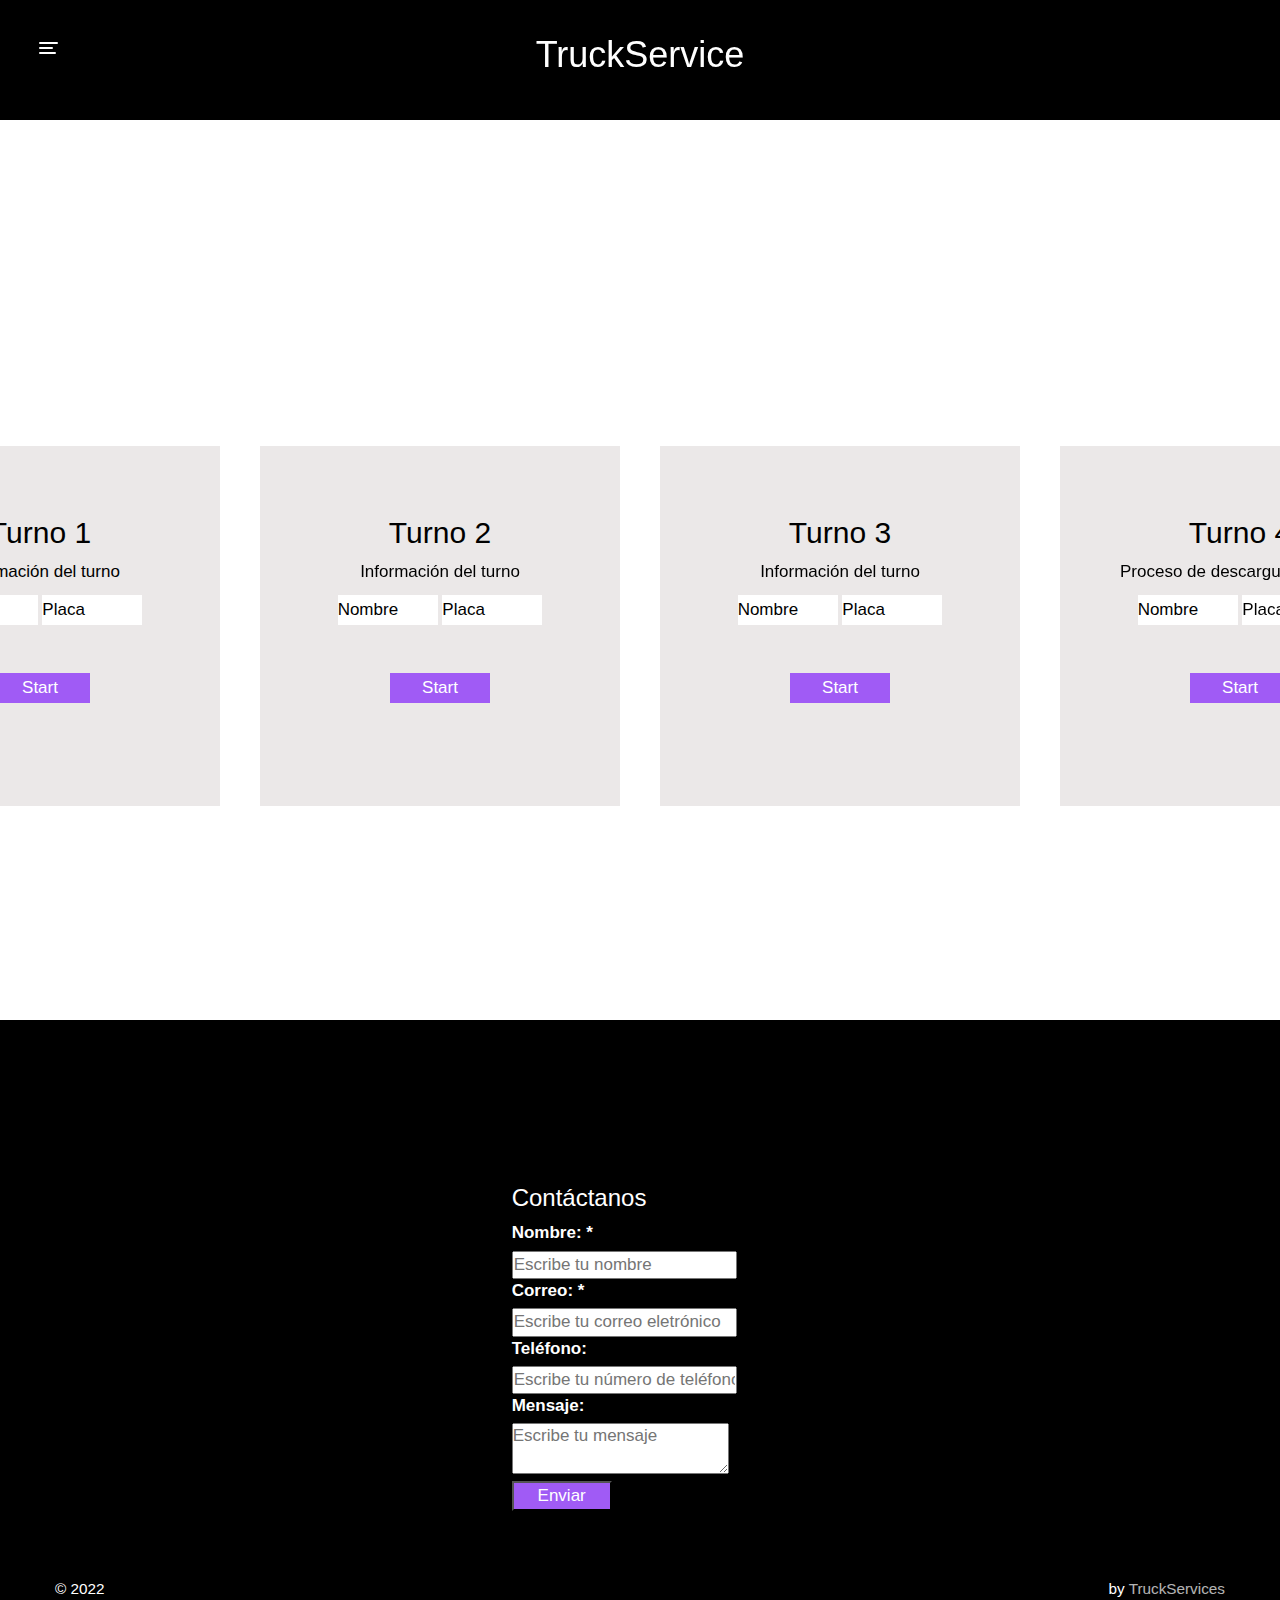
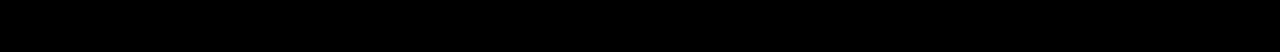
==== admin.htm @ cbd392b3 "Finalización del proyecto" ====
<!DOCTYPE html>
<html class="no-js" lang="en">
<head>
<meta charset="utf-8">
<title>TruckService</title>
<meta name="viewport" content="width=device-width, initial-scale=1, maximum-scale=1">
<meta name="author" content="weibergmedia">
<meta name="Description" content="Belton – Sophisticated Responsive HTML5 Photography Portfolio">
<link href="css/reset.css" rel="stylesheet" type="text/css" media="screen" />
<link href="css/bootstrap.min.css" rel="stylesheet" />
<link href="css/font-awesome.min.css" rel="stylesheet" type="text/css" />
<link href="css/contact.css" rel="stylesheet" type="text/css" media="screen" />
<link href="css/admin.css" rel="stylesheet" type="text/css" media="screen" />
<link href="css/jquery.fancybox.css" rel="stylesheet" type="text/css" media="screen" />
<link href="css/responsive.css" rel="stylesheet" type="text/css" media="screen" />
<link href="css/flexslider.css" rel="stylesheet" type="text/css" media="screen">
<link href="https://fonts.googleapis.com/css?family=Oswald:400,600,700" rel="stylesheet" />




<script src="js/modernizr.js" type="text/javascript"></script>
</head>
<body class="amiri">
<div id="nav-wrapper"> 
  <!-- start main nav -->
  <nav id="main-nav">
    <ul class="clearfix">
      <li> <a href="index.htm">Inicio</a>
      <li> <a href="empresas.htm">Empresas</a>
        <li> <a href="admin.htm"  class="sub-nav-toggle selected">Configuración de turnos</a>
      </li>
    </ul>
  </nav>
  <!-- end main nav --> 
</div>
<div id="content-overlay"></div>
<div id="wrap">
  <div id="menu-button">
    <div class="centralizer">
      <div class="cursor">
        <div id="nav-button"> <span class="nav-bar"></span> <span class="nav-bar"></span> <span class="nav-bar"></span> </div>
      </div>
    </div>
  </div>
  
  <!-- start header -->
  <header id="header" class="clearfix">
    <h1 id="titulo">TruckService</h1>
  </header>
  <!-- end header --> 
  
  <!-- start content -->
  <div id="content">
    <div class="full-width intro">
      <div class="full-height not-completely-full">
        <div class="fixed">
          <figure class="background-image3 parallax parallax-banner"></figure>
        </div>
        <div class="full-height-wrapper white-text">
          <div class=" ">
            <div class="bottom">
              <div class="container">
                <div class="animatedblock delay2 animatedUp">
                  <div class="col-lg-6 col-md-offset-1 col-md-7">
                  </div>
                </div>
              </div>
            </div>
          </div>
        </div>
      </div>
    </div>
    <section class="white">
      <div class="parent">
        <div class="div1">  <div class="cuadricula">
          <h2>Turno 1</h2>
          <style>

            #Progress_Status {
            /* width: 90%; */
            background-color: #ddd;
            /* border-radius: 40px; */
           display: flex;
           text-align: center;
           }
            
            #myprogressBar {
              display: flex;
            width: 0%;
            height: 35px;
            background-color: #a05bf5;
            text-align: center;
            line-height: 50px;
            color: #fff;
            /* border-radius: 30px; */
            justify-content: center;
            align-content: center;
            }
            
            
            </style>
            
            <p>Información del turno</p>
           
            <div class="block">
              <input type="text" name="" id="" value="Nombre">
              <input type="text" name="" id="" value="Placa">
            </div>
            <br>
            <br>


            <button onclick="update()" class="start">Start </button>
            
            

  </div> </div>
        <div class="div2">   <div class="cuadricula">
          <h2>Turno 2</h2>
          <style>

            #Progress_Status {
            /* width: 90%; */
            background-color: #ddd;
            border-radius: 40px;
           display: flex;
           text-align: center;
           }
            
            #myprogressBar {
              display: flex;
            width: 1%;
            height: 35px;
            background-color: #a05bf5;
            text-align: center;
            line-height: 50px;
            color: #fff;
            border-radius: 30px;
            justify-content: center;
            align-content: center;
            }
            
            
            </style>
            
            <p>Información del turno</p>
            <div class="block">
              <input type="text" name="" id="" value="Nombre">
              <input type="text" name="" id="" value="Placa">
            </div>
         <br>
            <br>
            <button onclick="update()" class="start">Start </button>
            
            

  </div></div>
        <div class="div3">   <div class="cuadricula">
          <h2>Turno 3</h2>
          <style>

            #Progress_Status {
            /* width: 90%; */
            background-color: #ddd;
            border-radius: 40px;
           display: flex;
           text-align: center;
           }
            
            #myprogressBar {
              display: flex;
            width: 1%;
            height: 35px;
            background-color: #a05bf5;
            text-align: center;
            line-height: 50px;
            color: #fff;
            border-radius: 30px;
            justify-content: center;
            align-content: center;
            }
            
            
            </style>
            
            <p>Información del turno</p>
            <div class="block">
              <input type="text" name="" id="" value="Nombre">
              <input type="text" name="" id="" value="Placa">
            </div>
         <br>

            <br>
            <button onclick="update()" class="start">Start </button>
            
            

  </div></div>
        <div class="div4">  <div class="cuadricula">
          <h2>Turno 4</h2>
          <style>

            #Progress_Status {
            /* width: 90%; */
            background-color: #ddd;
            border-radius: 40px;
           display: flex;
           text-align: center;
           }
            
            #myprogressBar {
              display: flex;
            width: 1%;
            height: 35px;
            background-color: #a05bf5;
            text-align: center;
            line-height: 50px;
            color: #fff;
            border-radius: 30px;
            justify-content: center;
            align-content: center;
            }
            
            
            </style>
            
            <p>Proceso de descargue y cargue</p>
           
            <div class="block">
              <input type="text" name="" id="" value="Nombre">
              <input type="text" name="" id="" value="Placa">
            </div>
         <br>
            <br>
            <button onclick="update()" class="start">Start </button>
            
            

  </div> </div>
      </div> 
    </section>
  <!-- end content -->
  
  <footer id="footer">
    <div class="container clearfix">
      <div class="contac">
        <div class="divuno">
          <p class="alignleft"> &copy; 2022</p>
        </div>
        <div class="divdos">
          <div class="sections">
            <section class="contact-info">
                <h3>Cont&aacute;ctanos</h3>
                <form
                    action=""
                  method="POST" id="mG61Hd">
                    <div class="form-field">
                        <label for="name">Nombre: <span class="required-field-label">*</span></label>
                        <input type="text" class="form-text" placeholder="Escribe tu nombre" autocomplete="off"
                            id="name" name="entry.1221196738" value="" required>
                    </div>
                    <div class="form-field">
                        <label for="email">Correo: <span class="required-field-label">*</span></label>
                        <input type="email" class="form-text" placeholder="Escribe tu correo eletr&oacute;nico"
                            autocomplete="off" id="email" name="entry.809673193" value="" required>
                    </div>
                    <div class="form-field">
                        <label for="phone">Tel&eacute;fono:</label>
                        <input type="text" class="form-text" placeholder="Escribe tu n&uacute;mero de tel&eacute;fono"
                            autocomplete="off" id="phone" name="entry.1635170270" value="">
                    </div>
                    <div class="form-field">
                        <label for="message">Mensaje:</label>
                        <textarea data-rows="1" id="message" name="entry.196369173"
                            placeholder="Escribe tu mensaje"></textarea>
                    </div>
                    <button type="submit">Enviar</button>
                </form>
            </section>
            
        </div>
        </div>
        <div class="divtres"> <p class="alignright"> by <a href="index.htm">TruckServices</a></p> 
        </div>

    </div>
    </div>
  </footer>

<!-- end wrap --> 

<script src="js/jquery-1.12.4.min.js" type="text/javascript"></script> 
<script src="js/jquery-easing-1.3.js" type="text/javascript"></script> 
<script src="js/jquery.touchSwipe.min.js" type="text/javascript"></script> 
<script src="js/jquery.isotope2.min.js" type="text/javascript"></script> 
<script src="js/jquery.ba-bbq.min.js" type="text/javascript"></script> 
<script src="js/packery-mode.pkgd.min.js" type="text/javascript"></script> 
<script src="js/jquery.isotope.load.js" type="text/javascript"></script> 
<script src="js/main.js" type="text/javascript"></script> 
<script src="js/jquery.form.js" type="text/javascript"></script> 
<script src="js/input.fields.js" type="text/javascript"></script> 
<script src="js/preloader.js" type="text/javascript"></script> 
<script src="js/bootstrap.min.js" type="text/javascript"></script> 
<script src="js/jquery.fancybox.pack.js" type="text/javascript"></script> 
<script src="js/jquery.flexslider-min.js" type="text/javascript"></script>
<script src="js/progressbar.js" type="text/javascript"></script>
<script>
                
  function update() {
  var element = document.getElementById("myprogressBar");
  var width = 1;
  var identity = setInterval(scene, 600);
  function scene() {
    if (width >= 100) {
    clearInterval(identity);
    } else {
    width++;
    element.style.width = width + '%';
    element.innerHTML = width * 1 + '%';
    }
  }
  }
  
  </script>
</body>
</html>
---- css/admin.css ----
@charset "utf-8";
/* CSS Document */

/*------------------------------------------------------------------
[Table of contents]
0. Fonts
1. Clearfix
2. Preloader
3. Typography
4. Headings
5. Navigation
6. Main Content
7. Content Elements
8. Intro Backgrounds
9. Icons
10. Images & Hover Animation
11. Footer
12. Lists
13. Blog
14. Googlemaps
15. Banner Text and Block Fadein
-------------------------------------------------------------------*/



/* =1. Clearfix
--------------------------------------------------------------------------------------------------------*/
.clear {
	clear: both;
}
.clearfix:after {
	content: ".";
	display: block;
	height: 0;
	clear: both;
	visibility: hidden;
}/* ----- clear fix for floats ----- */
.clearfix {
	display: inline-block;
}
* html .clearfix {
	height: 1%;
}/* hides clearfix from IE-mac */
.clearfix {
	display: block;
}/* end hide from IE-mac */
.alignleft {
	float: left;
}
.alignright {
	float: right;
}
.aligncenter {
	display: inline-block;
}
.aligncenter .padding {
	display: block;
	padding: 0 12px;
}
.alignnone {
	clear: both;
	font-size: 0;
	line-height: 0;
	margin: 0;
	padding: 0;
	border: 0;
	height: 0;
	width: 0;
}
.centered {
	text-align: center;
}
.hidden {
	display: none;
	visibility: hidden;
}
/* Preventing font-rendering switches during CSS transitions inside Flexslider for Safari and Chrome under MacOSX */
*, *:before, *:after {
	-webkit-font-smoothing: antialiased;
}
.flexslider {
	-webkit-transform: translateZ(0px);
}
/* End Clearfix
--------------------------------------------------------------------------------------------------------*/



/* =2. Preloader
--------------------------------------------------------------------------------------------------------*/
#preloader {
	position: fixed;
	top: 0;
	left: 0;
	right: 0;
	bottom: 0;
	background: #fff;
	z-index: 9999999;
}
#status {
	z-index: 28;
	position: absolute;
	color: #555 !important;
	top: 50%;
	height: 220px;
	width: 100%;
	margin-top: -115px;
}
/* horizontal centering */
.parent {
	width: 100%;
	margin: 0px auto;
	position: absolute;
	top: 0;
	left: 0;
	height: 100%;
	padding: 30px 0px;
	z-index: 11
}
#preloader .child {
	text-align: center;
}
/* vertical centering */
.parent {
	display: table
}
.child {
	display: table-cell;
	vertical-align: middle;
	padding: 0;	
}
.parent .bottom {
	display: table-cell;
	vertical-align: bottom;
	padding: 0;
	padding-bottom: 80px;
}
.image-with-overlay .parent .bottom {
	padding-bottom: 0px;
}
.parent .top {
	display: table-cell;
	vertical-align: top;
	padding: 0;
}
.box-parent .child {
	padding-top: 10px;
}
/* End Preloader
--------------------------------------------------------------------------------------------------------*/


/* =3. Typography
--------------------------------------------------------------------------------------------------------*/
html {
	overflow: -moz-scrollbars-vertical;
	overflow-y: scroll;
	overflow-x: hidden;
}
body {
	font-size: 17px;
	font-family: "Amiri", "Gill Sans", "Gill Sans MT", "Myriad Pro", "DejaVu Sans Condensed", Helvetica, Arial, sans-serif;
	background: #000;
	-moz-osx-font-smoothing: grayscale;
	-webkit-font-smoothing: antialiased;

}
body.lato {
	font-size: 16px;
	font-family: "Lato", "Gill Sans", "Gill Sans MT", "Myriad Pro", "DejaVu Sans Condensed", Helvetica, Arial, sans-serif;
}
body.frank-ruhl-libre {
	font-size: 16px;
	font-family: "Frank Ruhl Libre", Cambria, "Hoefler Text", "Liberation Serif", Times, "Times New Roman", serif;
}
strong {
	font-weight: 600;
}
p strong {
	color: #555;
}
a, a * {
	-webkit-transition: all 0.2s ease 0s;
	transition: all 0.2s ease 0s;
}
a, a:hover, a:focus {
	color: #2b2b2b;
	text-decoration: none;
	outline: 0;
}
*, *:after, *:before {
	-webkit-box-sizing: border-box;
	-moz-box-sizing: border-box;
	box-sizing: border-box;
	padding: 0;
	margin: 0;
	text-rendering: optimizeLegibility;
	outline: 0;
}
*:focus, *:after:focus, *:before:focus {
outline: 0;
}
p {
	padding: 0;
	margin: 0 0 10px;
	-webkit-transition: all 0.2s ease 0s;
	transition: all 0.2s ease 0s;
	position: relative;
	line-height: 1.6;
}
.amiri p {
	line-height: 1.5;
}
a {
	text-decoration: none;
}
p a {
	color: #2b2b2b;
	text-decoration: none;
	position: relative;
	opacity: 0.7;
}
.white-text p a, .intro p a {
	color: #fff;
	opacity: 0.7;
}
p a:hover {
	color: #2b2b2b;
	text-decoration: none;
	opacity: 1;
}
.white-text p a:hover, .intro p a:hover {
	color: #fff;
	opacity: 1;
}
a p {
	color: #555;
}
p.small {
	font-size: 14px !important;
	font-weight: 400;
	font-family: Oswald, Gotham, "Helvetica Neue", Helvetica, Arial, sans-serif;
	text-transform: uppercase;
	padding-bottom: 5px;
	opacity: 0.5;
}
p.small.with-borderline {
	background: #e9e9e9;
	z-index: 2;
	position: relative;
	padding-right: 10px;
	display: inline-block;
}
p.small.below-text {
	top: -7px;
}
#preloader p.small {
	color: #555 !important;
	padding: 0 !important
}
.child p.small {
	padding-top: 10px;
}
p.small.below-header {
	padding-top: 4px;
	margin-bottom: 12px;
}
p.large, article p {
	font-size: 120%;
	padding: 0px 0 5px;
}
p.details {
	opacity: 0.7;
	font-size: 85%;
	margin-bottom: 10px;
}
.intro p {
	padding-top: 20px;
}
.white-text p {
	color: #fff;
}
.white-text p.small {
	opacity: 0.8;
}
.info-box-content p.large, .header-wrapper p.large {
	max-width: 474px;
	margin-left: auto;
	margin-right: auto;
}
.white-text p.below-button {
	color: #fff;
	opacity: 0.7;
}
.white-text a:hover p.below-button {
	color: #fff;
	opacity: 1;
}
blockquote {
	border: 0;
	position: relative;
	margin: 50px 0px 0px;
	font-size: 140%;
	color: #555;
	padding: 0;
	line-height:1.6;
}
article blockquote {
	margin: 80px 30px 40px;
}
blockquote::before {
	content: "â€œ" !important;
	position: absolute;
	display: block;
	font-family: Georgia, "Times New Roman", Times, serif;
	font-size: 46px;
	left: 0;
	top: -55px;
	font-weight: 600;
	width: 50px;
	margin-left: -1px;
	color: #555;
	letter-spacing: 0.1em;
}
blockquote footer {
	font-style: normal;
	color: #888;
	letter-spacing: 0;
	font-weight: 400;
	font-size: 14px;
	position: absolute;
	left: 50px;
	top: -38px;
}
.lefted {
	text-align: left !important;
}
.button {
	border: 1px solid #d8d8d8;
	padding: 13px 25px 14px;
	line-height: 1;
	display: inline-block;
	margin-bottom: 10px;
	margin-top: 20px;
	font-size: 13px !important;
	margin-right: 10px;
	font-weight: 400;
	font-family: Oswald, Gotham, "Helvetica Neue", Helvetica, Arial, sans-serif;
	text-transform: uppercase;
}
.button:hover {
	border: 1px solid #555;
}

.client:hover, .client.no-link {
	opacity: 0.9;
	-webkit-transition: all 0.2s ease 0s;
	transition: all 0.2s ease 0s;
	cursor: default
}
/* End Typography
--------------------------------------------------------------------------------------------------------*/



/* =4. Headings
--------------------------------------------------------------------------------------------------------*/
#titulo{
	text-align: center;
	color: #fff;
	margin: 0;
}
.below-icon {
	margin-top: 0px;
	margin-bottom: 0px;
}
.header {
	margin-top: 0px;
	padding-bottom: 5px;
}
.header.with-details-above {
	margin-top: -3px;
}
.with-line {
	border-bottom: 1px solid #ececec;
	padding-bottom: 25px;
	margin-bottom: 20px;
}
.lone-header {
	padding-bottom: 15px;
}
.more-margin {
	margin-top: 30px;
}
.no-margin-nor-padding {
	padding: 0;
	margin: 0;
}
article .header {
	margin-bottom: 20px;
}
.social-header {
	position: absolute;
	bottom: 20px;
}
.social-header i.fa {
	opacity: 0.5;
}
header .phone-number {
	position: absolute;
	right: 35px;
	top: 28px;
	color: #fff;
}
header .phone-number i.fa {
	color: #fff !important;
}
/* End Headings
--------------------------------------------------------------------------------------------------------*/



/* =5. Navigation
--------------------------------------------------------------------------------------------------------*/
#menu-button {
	font-size: 14px;
	display: table;
	height: 100px;
	position: absolute;
	left: 20px;
	top: 0px;
	-webkit-tap-highlight-color: rgba(0, 0, 0, 0);
	z-index: 1111;
	opacity: 1 !important;
}
.pushed-left #menu-button {
	position: fixed;
}
#menu-button .centralizer {
	display: table-cell;
	vertical-align: middle;
}
#menu-button .centralizer .cursor {
	display: block;
	cursor: pointer;
	padding-top: 0;
	height: 58px;
	width: 58px;
	-webkit-transition: all 0.2s ease 0s;
	transition: all 0.2s ease 0s;
}
#nav-button {
	display: inline-block;
	width: 19px;
	padding-left: 19px;
	height: 56px;
	margin: 0;
	-webkit-tap-highlight-color: rgba(0, 0, 0, 0);
	padding-top: 21px;
	text-align: center;
}
.nav-bar {
	background-color: #fff;
	border-radius: 1px;
	display: block;
	width: 19px;
	height: 2px;
	margin: 0px auto 3px;
	position: relative;
	-webkit-transition: all 0.2s ease-in-out;
	-moz-transition: all 0.2s ease-in-out;
	-o-transition: all 0.2s ease-in-out;
	transition: all 0.2s ease-in-out;
}
.nav-bar:nth-child(2) {
	width: 14px;
	margin-right: 5px;
}
.nav-bar:nth-child(3) {
	width: 17px;
	margin-right: 2px;
}
.pushed-left #nav-button span {
	-webkit-transition: all 0.2s ease-in-out;
	-moz-transition: all 0.2s ease-in-out;
	-o-transition: all 0.2s ease-in-out;
	transition: all 0.2s ease-in-out;
	background-color: #2b2b2b;
}
.pushed-left #nav-button span:nth-child(1), .pushed-left-alt #nav-button span:nth-child(1) {
	-webkit-transform: rotate(45deg);
	-moz-transform: rotate(45deg);
	-o-transform: rotate(45deg);
	-ms-transform: rotate(45deg);
	transform: rotate(45deg);
	position: relative;
	top: 5px;
	-webkit-transition: all 0.2s ease-in-out;
	-moz-transition: all 0.2s ease-in-out;
	-o-transition: all 0.2s ease-in-out;
	transition: all 0.2s ease-in-out;
}
.pushed-left #nav-button span:nth-child(2), .pushed-left-alt #nav-button span:nth-child(2) {
	-webkit-transform: rotate(-45deg);
	-moz-transform: rotate(-45deg);
	-o-transform: rotate(-45deg);
	-ms-transform: rotate(-45deg);
	transform: rotate(-45deg);
	position: relative;
	top: 0px;
	-webkit-transition: all 0.3s ease-in-out;
	-moz-transition: all 0.3s ease-in-out;
	-o-transition: all 0.3s ease-in-out;
	transition: all 0.3s ease-in-out;
	width: 19px !important;
	margin: 0px auto 3px;
}
.pushed-left #nav-button span:nth-child(3), .pushed-left-alt #nav-button span:nth-child(3) {
	display: none;
}
.white-header #nav-button span {
	background: #2b2b2b;
}
#nav-wrapper {
	position: fixed;
	background: #fff;
	height: 100%;
	padding: 100px 75px;
	width: 300px;
	z-index: 100;
	top: 0;
	left: -300px;
	-webkit-transition: left 0.33s cubic-bezier(0.33, 0, 0.2, 1) 0s;
	transition: left 0.33s cubic-bezier(0.33, 0, 0.2, 1) 0s;
}
.pushed-left #nav-wrapper {
	left: 0;
}
#content-overlay {
	display: block;
	position: fixed;
	top: 0;
	background-color: rgba(0, 0, 0, 0.4);
	width: 100%;
	height: 100%;
	z-index: 99;
	-webkit-transition: all 0s 0.5s, opacity 0.5s 0s;
	transition: all 0s 0.5s, opacity 0.5s 0s;
	opacity: 0;
	left: -100%;
}
.pushed-left #content-overlay {
	left: 0;
	opacity: 1;
	-webkit-transition: all 0s 0s, opacity 0.5s 0s;
	transition: all 0s 0s, opacity 0.5s 0s;
}
#main-nav ul {
	position: relative;
	line-height: 1.4
}
#main-nav ul li {
	-webkit-transform: translateX(-20px);
	transform: translateX(-20px);
	opacity: 0;
	-webkit-transition: all 0.33s ease-in-out 0.2s;
	transition: all 0.33s ease-in-out 0.2s;
}
.pushed-left #main-nav ul li:nth-of-type(2) {
	-webkit-transition: all 0.33s ease-in-out 0.3s;
	transition: all 0.33s ease-in-out 0.3s;
}
.pushed-left #main-nav ul li:nth-of-type(3) {
	-webkit-transition: all 0.33s ease-in-out 0.4s;
	transition: all 0.33s ease-in-out 0.4s;
}
.pushed-left #main-nav ul li:nth-of-type(4) {
	-webkit-transition: all 0.33s ease-in-out 0.5s;
	transition: all 0.33s ease-in-out 0.5s;
}
.pushed-left #main-nav ul li:nth-of-type(5) {
	-webkit-transition: all 0.33s ease-in-out 0.6s;
	transition: all 0.33s ease-in-out 0.6s;
}
.pushed-left #main-nav ul li:nth-of-type(6) {
	-webkit-transition: all 0.33s ease-in-out 0.7s;
	transition: all 0.33s ease-in-out 0.7s;
}
.pushed-left #main-nav ul li:nth-of-type(7) {
	-webkit-transition: all 0.33s ease-in-out 0.8s;
	transition: all 0.33s ease-in-out 0.8s;
}
.pushed-left #main-nav ul li:nth-of-type(8) {
	-webkit-transition: all 0.33s ease-in-out 0.9s;
	transition: all 0.33s ease-in-out 0.9s;
}
.pushed-left #main-nav ul li:nth-of-type(9) {
	-webkit-transition: all 0.33s ease-in-out 1.0s;
	transition: all 0.33s ease-in-out 1.0s;
}
.pushed-left #main-nav ul li:nth-of-type(10) {
	-webkit-transition: all 0.33s ease-in-out 1.1s;
	transition: all 0.33s ease-in-out 1.1s;
}
.pushed-left #main-nav ul li:nth-of-type(11) {
	-webkit-transition: all 0.33s ease-in-out 1.2s;
	transition: all 0.33s ease-in-out 1.2s;
}
.pushed-left #main-nav ul li:nth-of-type(12) {
	-webkit-transition: all 0.33s ease-in-out 1.3s;
	transition: all 0.33s ease-in-out 1.3s;
}
.pushed-left #main-nav ul li:nth-of-type(13) {
	-webkit-transition: all 0.33s ease-in-out 1.4s;
	transition: all 0.33s ease-in-out 1.4s;
}
.pushed-left #main-nav ul li:nth-of-type(14) {
	-webkit-transition: all 0.33s ease-in-out 1.5s;
	transition: all 0.33s ease-in-out 1.5s;
}
.pushed-left #main-nav ul li {
	-webkit-transform: translateX(0px);
	transform: translateX(0px);
	opacity: 1;
}
#main-nav ul li a {
	position: relative;
	color: rgba(43,43,43,0.7);
	padding: 9px 0 10px;
	display: block;
	font-size: 24px !important;
	font-weight: 400;
	font-family: Oswald, Gotham, "Helvetica Neue", Helvetica, Arial, sans-serif;
	text-transform: uppercase;
}
#main-nav ul li a:hover, #main-nav ul li a.selected {
	color: rgba(43,43,43,1);
}
#main-nav ul li ul {
	padding-top: 6px;
}
#main-nav ul li ul li a {
	font-size: 13px !important;
	border: 0;
	padding: 3px 0;
	padding-left: 15px;
}
#main-nav ul li ul li:last-child a {
	padding-bottom: 8px
}
#options {
	text-align: center
}
#options li {
	display: inline-block;
	padding: 0 10px;
}
#options li a {
	color: #fff;
	opacity: 0.7;
}
#options li a:hover, #options li a.selected {
	opacity: 1;
}
/* End Navigation
--------------------------------------------------------------------------------------------------------*/



/* =6. Main Content
--------------------------------------------------------------------------------------------------------*/
#header {
	position: absolute;
	width: 100%;
	height: auto;
	z-index: 98;
	padding: 35px 0;
}
.no-intro #header {
	position: relative;
}
.white-header #header {
	background: #ffffff;
}
.white-header.header-no-bg #header {
	background: none !important
}
#header.same-color-as-first-section {
	padding-bottom: 0;
}
#content {
	width: 100%;
	position: relative;
	z-index: 55;
	height: auto;
}
section {
	padding: 100px 0;
	background: #000;
}
section.white {
	background: #fff;
	height: 100vh;
}
section.same-color-as-previous-section {
	padding-top: 0;
}
.container {
	position: relative;
	margin: 0 auto;
	padding: 0;
}
#container {
	position: relative;
	margin: 0 auto;
	padding-bottom: 20px;
}
.same-color-as-previous-section #container {
	margin-top: -15px;
}
.full-width {
	width: 100%;
}
.full-width .element {
	padding: 0;
}
.full-height-wrapper {
	height: 50px;
	width: 100%;
	overflow: hidden;
	position: relative;
}
.containing-image-wrapper {
	height: 50px;
	position: absolute;
	left: 0;
	top: 0;
}
/* =End Main Content
--------------------------------------------------------------------------------------------------------*/



/* =7. Content Elements
--------------------------------------------------------------------------------------------------------*/
.overflow, .element {
	overflow: hidden;
}
.element {
	margin-bottom: 30px; /*-webkit-backface-visibility: hidden;
-webkit-transform: translateZ(0);*/
}
.greyed {
	background: #fff;
	padding: 30px 35px 29px 35px;
	position: relative;
}
.no-isotope .greyed {
	margin-bottom: 30px;
}
.menu-item {
	position: relative;
}
.menu-item h5, .menu-item .menu-price {
	background: #fff;
	position: relative;
	display: inline-block;
	z-index: 1;
	padding-right: 10px;
}
.menu-item .menu-price {
	position: absolute;
	right: 0;
	top: 10px;
	padding-right: 0;
	padding-left: 10px;
}
.menu-line {
	border-top: 1px solid #ececec;
	position: relative;
	top: -16px;
	width: 100%;
	height: 1px;
}
body.centered-tiles .element {
	text-align: center;
}
.white-text {
	-webkit-text-shadow: 0px 0 30px rgba(0, 0, 0, 0.2);
	text-shadow: 0px 0 30px rgba(0, 0, 0, 0.2);
	position: relative;
}
.extra-padding-top {
	padding-top: 10px;
}
.extra-padding-right {
	padding-right: 45px;
}
.extra-padding-bottom {
	padding-bottom: 45px
}
.break {
	display: block;
	position: relative;
	height: 20px;
	width: 100%;
}
.borderline {
	border-bottom: 1px solid #ececec;
	height: 1px;
	position: relative;
	width: 100%;
	margin: 29px 0 23px;
	display: block;
	float: none;
}
.borderline.last-in-section {
	margin-bottom: 0;
}
.borderline.first-in-section {
	margin-top: 0;
}
.blog-line {
	position: relative;
	background: #ececec;
	height: 1px;
	width: 100%;
	margin: 20px 0;
}
.blog-line::after {
	content: "";
	background: #d8d8d8;
	top: 0px;
	display: block;
	left: 0%;
	height: 1px;
	position: absolute;
	-webkit-transition: all 0.3s cubic-bezier(0.25, 0.46, 0.45, 0.94) 0s;
	transition: all 0.3s cubic-bezier(0.25, 0.46, 0.45, 0.94) 0s;
	width: 0;
}
a:hover .blog-line::after {
	left: 0;
	width: 100%;
}
#project-pagination a {
	opacity: 0.65;
	display: inline-block;
}
#project-pagination a:hover {
	opacity: 1;
}
.prev-project {
	background: url(../images/arrow4.png) no-repeat left 2px;
	background-size: 30px 20px;
	padding-left: 35px;
}
.next-project {
	background: url(../images/arrow2.png) no-repeat right 2px;
	background-size: 30px 20px;
	padding-right: 35px;
	text-align: right;
}
.min-full-height {
	min-height: 90px;
}
div.full-height {
	height: 120px!important;
	margin: 0 !important;
	padding: 0 !important;
}

.custom-caption {
	color: #fff;
	position: absolute;
	bottom: 40px;
	left: 40px;
	z-index: 500;
	font-family: Oswald, Gotham, "Helvetica Neue", Helvetica, Arial, sans-serif;
	text-transform: uppercase;
	font-size: 14px;
}
.nav-tabs {
	margin-bottom: 45px;
	padding: 0px;
	text-align: center;
	border-bottom: 1px solid #ececec;
}
.nav-tabs > li {
	float: none;
}
.nav > li {
	display: inline-block;
}
.nav-tabs > li > a {
	border-radius: 0;
	font-size: 14px;
	color: #2b2b2b;
	background: #fff;
	border: 0;
	min-width: 36px;
	width: auto;
	height: 90px;
	padding: 52px 0 0 0;
	margin: 0 25px;
	opacity: 0.5;
	font-weight: 400;
	font-family: Oswald, Gotham, "Helvetica Neue", Helvetica, Arial, sans-serif;
	text-transform: uppercase;
}

.table {
	margin-bottom: 10px;
}
table h5 {
	margin: 0;
	display: block;
}
.table > tbody > tr > td, .table > tbody > tr > th, .table > tfoot > tr > td, .table > tfoot > tr > th, .table > thead > tr > td, .table > thead > tr > th {
	padding: 25px 0px 0;
	text-align: left;
	vertical-align: middle;
	border: 0 !important
}
.table th {
	width: 50%;
	padding-top: 10px !important;
}
.table td:nth-child(2n-1) {
	padding-right: 0;
}
.table td:nth-child(2n) {
	padding-left: 0;
	padding-right: 50px;
}
.table tr:nth-child(1) td {
	padding-top: 40px;
}
tr.bolder-border {
	border-bottom: 1px solid #ececec;
	margin-bottom: 10px;
}
.table tr i.fa-check-square-o {
	padding-left: 0px;
	padding-right: 8px;
	top: 1px;
	position: relative
}
.price {
	font-size: 500%;
	line-height: 1;
	float: left;
	padding: 20px 18px 20px 0;
	letter-spacing: -3px;
}
.table p.details {
	padding-top: 28px;
	padding-right: 25%;
}
h3.panel-title {
	font-size: 28px;
	line-height: 1.3;
	padding: 25px 35px !important;
}
.panel-group {
	border-bottom: 1px solid #ececec;
	border-radius: 0 !important;
	margin-bottom: 0;
}
.panel-group .panel {
	border: 0;
	background: none;
	-webkit-box-shadow: none;
	box-shadow: none;
	border-top: 1px solid #ececec;
	border-radius: 0 !important;
}
.panel-heading {
	color: #2b2b2b;
	background: none !important;
	padding: 0px !important;
	position: relative;
}
.panel-heading::after {
	position: absolute;
	top: 30px;
	right: 35px;
	content: "";
	background: url(../images/minus.png) no-repeat top center;
	background-size: 24px 24px;
	height: 24px;
	width: 24px;
	display: block;
	-webkit-transition: .5s opacity;
	-moz-transition: .5s opacity;
	-o-transition: .5s opacity;
	transition: .5s opacity;
	-moz-transition-timing-function: cubic-bezier(.19, 1, .22, 1);
	-webkit-transition-timing-function: cubic-bezier(.19, 1, .22, 1);
	-o-transition-timing-function: cubic-bezier(.19, 1, .22, 1);
	transition-timing-function: cubic-bezier(.19, 1, .22, 1);
}
.panel-heading::before {
	position: absolute;
	top: 30px;
	right: 35px;
	content: "";
	background: url(../images/plus.png) no-repeat top center;
	background-size: 24px 24px;
	height: 24px;
	width: 24px;
	display: block;
	-webkit-transition: .5s opacity;
	-moz-transition: .5s opacity;
	-o-transition: .5s opacity;
	transition: .5s opacity;
	-moz-transition-timing-function: cubic-bezier(.19, 1, .22, 1);
	-webkit-transition-timing-function: cubic-bezier(.19, 1, .22, 1);
	-o-transition-timing-function: cubic-bezier(.19, 1, .22, 1);
	transition-timing-function: cubic-bezier(.19, 1, .22, 1);
}
.panel-heading.active::before {
	opacity: 0;
}
.panel-body {
	border: 0 !important;
	padding: 5px 35px 20px !important;
}
.panel-group .panel + .panel {
	margin-top: 0;
}
/* =End Content Elements
--------------------------------------------------------------------------------------------------------*/



/* =8. Intro Backgrounds
--------------------------------------------------------------------------------------------------------*/
.background-image3 {
	height: 100%;
	display: block;
	width: 100%;
	-webkit-background-size: 100% auto;
	-moz-background-size: 100% auto;
	-o-background-size: 100% auto;
	background-size: 100% auto;
	-webkit-background-size: cover;
	-moz-background-size: cover;
	-o-background-size: cover;
	background-size: cover;
	position: absolute;
	left: 0;
	top: 0;
	background-size:cover;
}

.banner-textblock {
	position: relative;
}
.parallax {
	background-attachment: fixed;
	background-repeat: repeat-y;
	background-position: center center;
	transform: translate3d(0px, 0px, 0px);
	transform-style: preserve-3d;
	position: absolute !important;
	left: 0;
	top: 0;
}

@media only screen and (min-width : 300px) and (max-width : 1024px) {
.parallax {
	background-attachment: initial;
}
}
.fixed {
	position: fixed;
	height: 100vh;
	width: 100%;
	backface-visibility: hidden;
	top: 0;
	z-index: -1;
}
.touch .fixed {
	position: absolute;
}
.parent {
    display: grid;
    grid-template-columns: repeat(4, 400px);
    grid-template-rows: repeat(2, 400px);
    grid-column-gap: 0px;
    grid-row-gap: 0px;
	justify-content: center;
	align-content: center;
    }
    
    .div1 { grid-area: 1 / 1 / 2 / 2; 
		height: 100%;
		width:100%;
		display: flex;
		background-size: cover;
		justify-content: center;
		align-items: center;
		justify-content: center;
	}
    .div2 { grid-area: 1 / 2 / 2 / 3; 
	display: flex;
	justify-content: center;
	align-items : center;}
    .div3 { grid-area: 1 / 3 / 2 / 4; 		display: flex;
		justify-content: center;
		align-items : center;}
    .div4 { grid-area: 1 / 4 / 2 / 5; 		display: flex;
		justify-content: center;
		align-items : center;}
     .cuadricula{
        /* border: solid red; */
        height: 90%;
        width: 90%;
		text-align: center;
        display: block;

		background-color: rgb(235, 232, 232);
		color: #000;
		padding-top: 50px;
    }
	.cuadricula input{
		background-color: #fff;
		border:0;
		height: 30px;
		width: 100px;	
		color: #000;


	}
	.cuadricula input:hover{
		color: #a05bf5;
	}
	.contac {
		display: grid;
		grid-template-columns: repeat(3, 1fr);
		grid-template-rows: 1fr;
		grid-column-gap: 200px;
		grid-row-gap: 300px;
		align-items:flex-end ;
		}
		
		.div1 { grid-area: 1 / 1 / 2 / 2; }
		.div2 { grid-area: 1 / 2 / 2 / 3; }
		.div3 { grid-area: 1 / 3 / 2 / 4; }
/* =End Intro Backgrounds
--------------------------------------------------------------------------------------------------------*/



/* =9. h
--------------------------------------------------------------------------------------------------------*/
h3{
	color: #fff;
}
label{
	color: #fff;
}
#footer{
	display: flex;
	justify-content: center;
}
button{
	background-color: #a05bf5;
	color: #fff;
	height: 30px;
	width: 100px;
}

/* End h
--------------------------------------------------------------------------------------------------------*/



/* =10. Images & Hover Animation
--------------------------------------------------------------------------------------------------------*/
.images {
	display: block;
	position: relative;
	margin: 30px 0 20px;
}
article .images {
	margin: 40px 0;
}
img {
	width: 100%;
	display: block;
	max-width: 100%;
	z-index: 9;
}
.videoWrapper {
	position: relative;
	padding-bottom: 56.25%; /* 16:9 */
	height: 0;
	margin: 40px 0;
}
.videoWrapper iframe {
	position: absolute;
	top: 0;
	left: 0;
	width: 100%;
	height: 100%;
}
.musicWrapper {
	position: relative;
	height: auto;
	margin-bottom: -6px;
	padding: 20px 0;
}
.musicWrapper iframe {
	width: 100%;
	height: auto;
}
.imageWrapper {
	position: relative;
	margin: 40px 0 45px;
}
.overlay {
	display: block;
	position: absolute;
	top: 0;
	left: 0;
	right: 0;
	bottom: 0;
	background-color: rgba(0, 0, 0, 0.0);
	width: 100%;
	height: 100%;
}
.transition-link .overlay {
	-webkit-transition: all 600ms ease-in-out 0s;
	transition: all 600ms ease-in-out 0s;
}
a:hover .overlay, .intro .overlay, .image-with-overlay .overlay {
	background-color: rgba(0, 0, 0, 0.3);
}
.image-with-overlay.lighter-overlay .overlay {
	background-color: rgba(0, 0, 0, 0.25);
}

.info-box.covering-image { 
	position:absolute;
	left:0;
	top:0;
	height: 100%;
	width: 100%;
}
.info-box-content {
	height: 100%;
	width: 100%;
}

.image-with-overlay {
	position: relative;
	height:100%;
	width:100%;
}

.image-with-overlay h3, .image-with-overlay p {
	padding-left: 35px;
	padding-right: 35px;
}
.title-holder {
	position: absolute;
	left: 0;
	top: 0;
	bottom: 0;
	right: 0;
	z-index: 4;
}
.title-holder h3::before, .title-holder h4::before {
	background: #fff;
	bottom: 0;
	content: "";
	display: block;
	left: auto;
	margin: auto;
	position: absolute;
	right: 100%;
	top: 0;
	width: 100%;
	-webkit-transition: right 600ms ease-in-out 0s;
	transition: right 600ms ease-in-out 0s;
}
.title-holder h3, .title-holder h4 {
	color: transparent;
	display: inline-block;
	left: 25px;
	max-width: calc(100% - 80px);
	overflow: hidden;
	position: absolute;
	text-overflow: ellipsis;
	top: 54px;
	white-space: nowrap;
	z-index: 2;
	-webkit-transition: color 150ms ease-in-out 200ms;
	transition: color 150ms ease-in-out 200ms;
	text-align: center;
	padding: 0 10px;
}
.title-holder h4 {
	top: 48px;
}
.title-holder.right h3, .title-holder.right h4 {
	left: auto;
	right: 25px;
}
.title-holder.bottom h3, .title-holder.bottom h4 {
	bottom: 22px;
	top: auto;
}
.title-holder p::before {
	background: #fff;
	bottom: 0;
	content: "";
	display: block;
	right: auto;
	margin: auto;
	position: absolute;
	left: 100%;
	top: 0;
	width: 100%;
	-webkit-transition: left 600ms ease-in-out 0s;
	transition: left 600ms ease-in-out 0s;
}
.title-holder p {
	color: transparent;
	display: inline-block;
	left: 25px;
	max-width: calc(100% - 80px);
	overflow: hidden;
	position: absolute;
	text-overflow: ellipsis;
	top: 30px;
	white-space: nowrap;
	z-index: 2;
	-webkit-transition: color 150ms ease-in-out 200ms;
	transition: color 150ms ease-in-out 200ms;
	text-align: center;
	padding: 0 10px;
	opacity: 1 !important;
}
.title-holder.right p {
	left: auto;
	right: 25px;
}
.title-holder.bottom p {
	top: auto;
	bottom: 54px;
}
a.transition-link {
	display: block;
	z-index: 1;
	position: relative;
	-webkit-transition: color 300ms ease-in-out 0s;
	transition: color 300ms ease-in-out 0s;
}
a.transition-link:hover .title-holder h3, a.transition-link:hover .title-holder h4 {
	color: white;
}
a.transition-link:hover .title-holder h3::before, a.transition-link:hover .title-holder h4::before {
	right: -100%;
}
a.transition-link:hover .title-holder p {
	color: white;
}
a.transition-link:hover .title-holder p::before {
	left: -100%;
}
.element a.transition-link:hover .element::before {
	transform: scaleX(1);
}
a.transition-link img {
	height: auto;
	width: 100%;
	max-width: none;
	-webkit-backface-visibility: hidden;
}
/* End Images & Hover Animation
--------------------------------------------------------------------------------------------------------*/



/* =11. Footer
--------------------------------------------------------------------------------------------------------*/
#footer {
	margin: 0px;
	width: 100%;
	z-index: 98;
	position: relative;
	background: #000;
}
#footer.white {
	background: #fff;
}
#footer.same-color-as-last-section {
	background: #111;
}
#footer .container {
	padding: 45px 55px 41px;
	width: 100% !important
}
footer p {
	color: #fff;
	font-size: 90%;
	padding: 0;
	border: 0;
	text-decoration: none
}
footer.white p {
	color: #666;
}
footer p a {
	color: #fff;
	opacity: 0.7;
}
footer p a::after {
	background: #fff;
}
footer.white p a::after {
	background: #555;
}
footer.white p a {
	color: #555;
	text-decoration: none;
	border-bottom: 1px solid #999;
}
footer p a:hover {
	color: #fff;
	opacity: 1;
}
footer.white p a:hover {
	color: #2b2b2b;
	text-decoration: none;
	border-bottom: 1px solid;
}
span.padding {
	padding: 0 3px;
}
footer i.fa-heart {
	color: #89b32c;
}
/* End Footer
--------------------------------------------------------------------------------------------------------*/
.start{
	border: 0px;
	
}
.block{
    display: block;
}
---- css/responsive.css ----
@charset "utf-8";

/*Large devices (large desktops, 1200px and up):*/


/*Medium devices (desktops, 992px and up):*/
@media only screen and (max-width: 992px) {
.client {
	width: 33.3333333%;
}
#nav-wrapper {
	padding: 70px 75px;
	overflow-y: scroll;
}
nav .social-list {
	padding-bottom: 0;
}
#map {
	height: 100%;
	margin-top: 0%;
}
.hide-on-sm {
	display: none;
}
}

/*Small devices (tablets, 768px and up):*/
@media only screen and (max-width: 768px) {
.container {
	padding-right: 15px;
	padding-left: 15px;
}
}

/*Extra small devices (phones, up to 480px):*/
@media only screen and (max-width: 480px) {
footer p {
	text-align: center !important;
	float: none !important;
}
.client {
	width: 50%;
}
#menu-button {
	left: 13px;
}
header .social-list {
	right: 19px;
}
header .phone-number {
	display: none;
}
header .social-list li {
	padding: 0 4px;
}
h1 {
	font-size: 36px;
	line-height: 1.3;
	letter-spacing: 0;
}
h2 {
	font-size: 32px;
	line-height: 1.3;
}
p.small {
	padding-bottom: 0;
}
h3.panel-title {
	padding: 25px 0px !important;
}
.panel-heading::after, .panel-heading::before {
	right: 0;
}
.panel-body {
	padding: 5px 0px 20px !important
}
.more-margin {
	margin-top: 10px;
}
.extra-padding-right {
	padding-right: 15px;
}
.contact-page .form-part, .shorter-table {
	margin-bottom: 40px;
}
blockquote {
	font-size: 120%;
}
.comment + .comment {
	padding-left: 30px;
}
.no-float-on-xs {
	float: none;
}
.extra-padding-top-on-xs {
	padding-top: 20px;
}
section {
	padding: 70px 0;
}
#options li {
	padding: 0 5px;
}
.no-greyed-on-xs {
	padding-left: 0;
	padding-right: 0;
}
.nav > li {
	display: block;
	padding-bottom: 15px;
}
.nav-tabs > li.active > a, .nav-tabs > li.active > a:focus, .nav-tabs > li.active > a:hover {
	border: 0 !important;
}
}
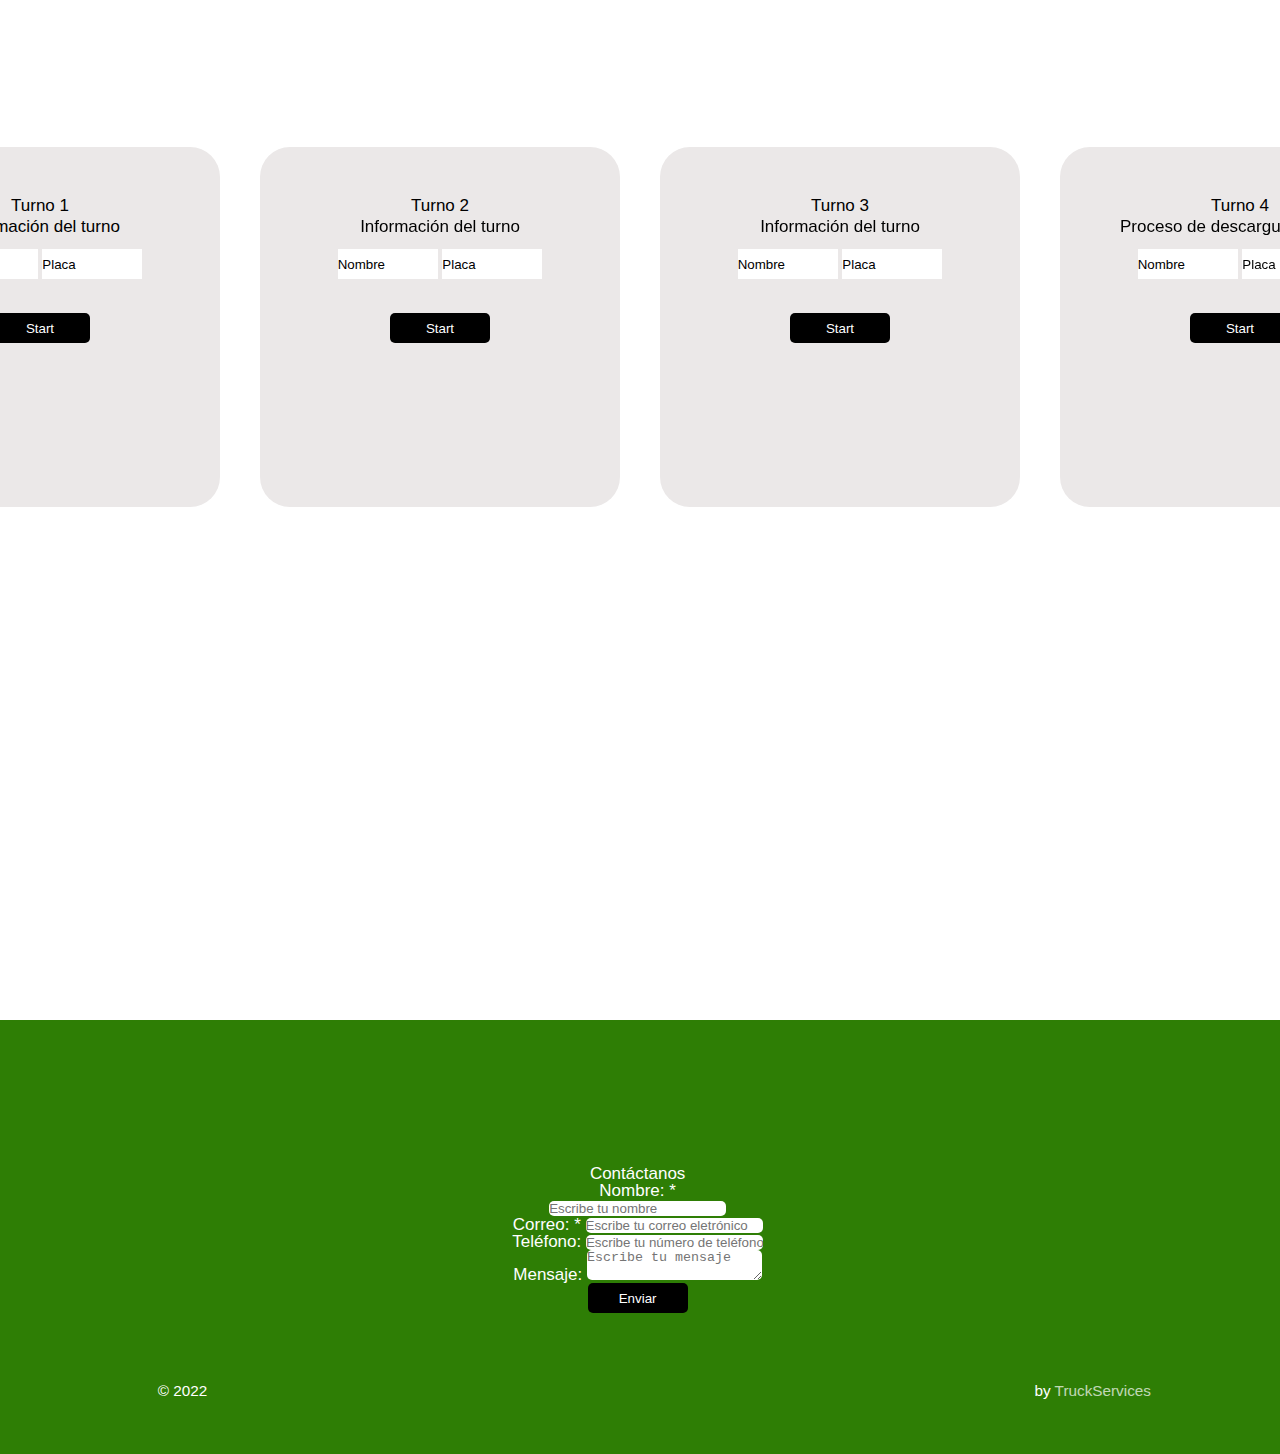
==== commit 64262b12: "Correción de responsive" ====
--- a/admin.htm
+++ b/admin.htm
@@ -7,7 +7,7 @@
 <meta name="author" content="weibergmedia">
 <meta name="Description" content="Belton – Sophisticated Responsive HTML5 Photography Portfolio">
 <link href="css/reset.css" rel="stylesheet" type="text/css" media="screen" />
-<link href="css/bootstrap.min.css" rel="stylesheet" />
+<!-- <link href="css/bootstrap.min.css" rel="stylesheet" /> -->
 <link href="css/font-awesome.min.css" rel="stylesheet" type="text/css" />
 <link href="css/contact.css" rel="stylesheet" type="text/css" media="screen" />
 <link href="css/admin.css" rel="stylesheet" type="text/css" media="screen" />
--- a/css/admin.css
+++ b/css/admin.css
@@ -670,6 +670,7 @@
 /* =6. Main Content
 --------------------------------------------------------------------------------------------------------*/
 #header {
+	background-color: #60c495;
 	position: absolute;
 	width: 100%;
 	height: auto;
@@ -696,7 +697,7 @@
 }
 section {
 	padding: 100px 0;
-	background: #000;
+ 
 }
 section.white {
 	background: #fff;
@@ -1453,3 +1454,6 @@
 .block{
     display: block;
 }
+#header .clearfix{
+	background-color: #60c495;
+}--- a/css/responsive.css
+++ b/css/responsive.css
@@ -4,36 +4,444 @@
 
 
 /*Medium devices (desktops, 992px and up):*/
-@media only screen and (max-width: 992px) {
+@media only screen and (max-width: 1610px) {
+	#footer {
+		margin: 0px;
+		width: 100%;
+		z-index: 98;
+		position: relative;
+		background: #000;
+	}
+	#footer.white {
+		background: #fff;
+	}
+	#footer.same-color-as-last-section {
+		background: #111;
+	}
+	#footer .container {
+		padding: 2.813rem 3.438rem 2.56rem;
+		width: 100% !important
+	}
+	footer p {
+		color: #fff;
+		font-size: 90%;
+		padding: 0;
+		border: 0;
+		text-decoration: none
+	}
+	footer.white p {
+		color: #666;
+	}
+	footer p a {
+		color: #fff;
+		opacity: 0.7;
+	}
+	footer p a::after {
+		background: #fff;
+	}
+	footer.white p a::after {
+		background: #555;
+	}
+	footer.white p a {
+		color: #555;
+		text-decoration: none;
+		border-bottom: 1px solid #999;
+	}
+	footer p a:hover {
+		color: #fff;
+		opacity: 1;
+	}
+	footer.white p a:hover {
+		color: #2b2b2b;
+		text-decoration: none;
+		border-bottom: 1px solid;
+	}
+	span.padding {
+		padding: 0 0.188rem;
+	}
+	footer i.fa-heart {
+		color: #89b32c;
+	}
+	.contact-info {
+		text-align: center;
+		background-color: #2e7e05;
+		}
+		footer .container {
+			position: relative;
+			margin: 0 auto;
+			padding: 0;
+			background-color: #2e7e05;
+		}
+		#container {
+			position: relative;
+			margin: 0 auto;
+			padding-bottom: 20px;
+		}
+		.same-color-as-previous-section #container {
+			margin-top: -15px;
+		}
+		.contac {
+			display: grid;
+			grid-template-columns: repeat(3, 1fr);
+			grid-template-rows: 1fr;
+			grid-column-gap: 12.5rem;
+			grid-row-gap: 18.75rem;
+			align-items: flex-end ;
+			justify-items: center;
+			}
+			h3{
+				color: #fff;
+			}
+			label{
+				color: #fff;
+			}
+			#footer{
+				display: flex;
+				justify-content: center;
+			}
+			button{
+				background-color: #000;
+				height: 1.875rem;
+				width: 6.25rem;
+				border: 0;
+				color: #fff;
+				border-radius: 0.313rem;
+			}
+			.contact-info input, textarea{
+				border-radius: 0.313rem;
+				border: 0;
+			
+			}
+			.white{
+				width: 100%;
+			}
+			.container {
+				position: relative;
+				margin: 0 auto;
+				padding: 0;
+				width: 87.5;
+				display: flex;
+				justify-content: space-between;
+			}
+			.parent {
+				width: 100%;
+				margin: 0px auto;
+				position: absolute;
+				top: 0;
+				left: 0;
+				height: 100%;
+				padding: 1.875rem 0px;
+				z-index: 11
+			}
+			.parent .bottom {
+				display: table-cell;
+				vertical-align: bottom;
+				padding: 0;
+				padding-bottom: 5rem;
+			}
+			.parent {
+				display: grid;
+				grid-template-columns: repeat(4, 25rem);
+				grid-template-rows: repeat(3, 25rem);
+				grid-column-gap: 0px;
+				grid-row-gap: 0px;
+				justify-content: center;
+				align-content: center;
+				}
+				.cuadricula{
+				height: 90%;
+				width: 90%;
+				text-align: center;
+				display: block;
+				background-color: rgb(235, 232, 232);
+				color: #000;
+				padding-top: 50px;
+				border-radius: 30px;
+				padding-left:  15px;
+				padding-right:  15px;
+			}
+			.cuadricula h2, p{
+				size: 0.1rem;
+				width: 100%;
+			}
+			.container .perfil{
+				background: #000;
+				margin: 4rem auto;
+				border-radius: 1.25rem;
+				padding: 4px;
+				max-width: 60rem;	
+				color: #fff;
+			  }
+			  body{
+				background: 100%;
+			}
+		}
+/*Small devices (tablets, 768px and up):*/
+@media only screen and (max-width:1200) {
+	.container .perfil{
+		background: #000;
+		margin: 4rem auto;
+		border-radius: 1.25rem;
+		padding: 4px;
+		max-width: 60rem;	
+		color: #fff;
+	  }
+	  
+.container {
+	padding-right: 0.938rem;
+	padding-left: 0.938rem;
+}
+body{
+	background: 100%;
+}
+footer p {
+text-align: center !important;
+float: none !important;
+}
 .client {
-	width: 33.3333333%;
-}
-#nav-wrapper {
-	padding: 70px 75px;
-	overflow-y: scroll;
-}
-nav .social-list {
-	padding-bottom: 0;
-}
-#map {
-	height: 100%;
-	margin-top: 0%;
-}
-.hide-on-sm {
-	display: none;
-}
-}
-
-/*Small devices (tablets, 768px and up):*/
-@media only screen and (max-width: 768px) {
-.container {
-	padding-right: 15px;
-	padding-left: 15px;
+width: 50%;
+}
+#menu-button {
+left: 13px;
+}
+header .social-list {
+right: 19px;
+}
+header .phone-number {
+display: none;
+}
+header .social-list li {
+padding: 0 4px;
+}
+#footer {
+background: 100%;
+margin: 0px;
+width: 100%;
+z-index: 98;
+position: relative;
+background: #000;
+}
+#footer.white {
+background: #fff;
+}
+#footer.same-color-as-last-section {
+background: #111;
+}
+#footer .container {
+padding: 2.813rem 3.438rem 2.56rem;
+width: 100% 
+}
+footer p {
+color: #fff;
+font-size: 90%;
+padding: 0;
+border: 0;
+text-decoration: none
+}
+footer.white p {
+color: #666;
+}
+footer p a {
+color: #fff;
+opacity: 0.7;
+}
+footer p a::after {
+background: #fff;
+}
+footer.white p a::after {
+background: #555;
+}
+footer.white p a {
+color: #555;
+text-decoration: none;
+border-bottom: 1px solid #999;
+}
+footer p a:hover {
+color: #fff;
+opacity: 1;
+}
+footer.white p a:hover {
+color: #2b2b2b;
+text-decoration: none;
+border-bottom: 1px solid;
+}
+span.padding {
+padding: 0 0.188rem;
+}
+footer i.fa-heart {
+color: #89b32c;
+}
+.contact-info {
+text-align: center;
+background-color: #2e7e05;
+}
+footer .container {
+	position: relative;
+	margin: 0 auto;
+	padding: 0;
+	background-color: #2e7e05;
+}
+#container {
+	position: relative;
+	margin: 0 auto;
+	padding-bottom: 20px;
+}
+.same-color-as-previous-section #container {
+	margin-top: -15px;
+}
+.contac {
+	display: grid;
+	grid-template-columns: repeat(3, 1fr);
+	grid-template-rows: 1fr;
+	grid-column-gap: 12.5rem;
+	grid-row-gap: 18.75rem;
+	align-items: flex-end ;
+	justify-items: center;
+	}
+	h3{
+		color: #fff;
+	}
+	label{
+		color: #fff;
+	}
+	#footer{
+		display: flex;
+		justify-content: center;
+	}
+	button{
+		background-color: #000;
+		height: 1.875rem;
+		width: 6.25rem;
+		border: 0;
+		color: #fff;
+		border-radius: 0.313rem;
+	}
+	.contact-info input, textarea{
+		border-radius: 0.313rem;
+		border: 0;
+	
+	}
+	.white{
+		width: 100%;
+	}
+	.container {
+		position: relative;
+		margin: 0 auto;
+		padding: 0;
+		width: 87.5;
+		display: flex;
+		justify-content: space-between;
+	}
+	.parent {
+		width: 50%;
+		margin: 0px auto;
+		position: absolute;
+		top: 0;
+		left: 0;
+		height: 100%;
+		padding: 1.875rem 0px;
+		z-index: 11
+	}
+	.parent .bottom {
+		display: table-cell;
+		vertical-align: bottom;
+		padding: 0;
+		padding-bottom: 5rem;
+	}
+	.parent {
+		display: grid;
+		grid-template-columns: repeat(4, 25rem);
+		grid-template-rows: repeat(3, 25rem);
+		grid-column-gap: 0px;
+		grid-row-gap: 0px;
+		justify-content: center;
+		align-content: center;
+		}
+		.cuadricula{
+		height: 50%;
+		width: 50%;
+		text-align: center;
+		display: block;
+		background-color: rgb(235, 232, 232);
+		color: #000;
+		padding-top: 50px;
+		border-radius: 30px;
+		padding-left:  15px;
+		padding-right:  15px;
+	}
+	.cuadricula h2, p{
+		size: 0.1rem;
+		width: 100%;
+	}
+	.div1 { grid-area: 1 / 1 / 2 / 2; 
+		height: 60%;
+		width:50%;
+		display: flex;
+		background-size: cover;
+		justify-content: center;
+		align-items: center;
+		background-image: url(../images/verduleria.jpg);
+		justify-self: center;
+		border-radius: 40px;
+	}
+    .div2 { grid-area: 1 / 2 / 2 / 3; 
+		width: 60%;
+		height: 50%;
+		display: flex;
+		background-size: cover;
+		justify-content: center;
+		align-self: center;
+		background-image: url(../images/verduleria2.jpg);
+		justify-content: center;
+		border-radius: 40px;}
+    .div3 { grid-area: 1 / 3 / 2 / 4; 
+		height: 60%;
+		width:50%;
+		display: flex;
+		background-size: cover;
+		justify-content: center;
+		align-items: center;
+		background-image: url(../images/señora.jpg);
+		justify-content: center;
+		border-radius: 40px;}
+    .div4 { grid-area: 1 / 4 / 2 / 5; 
+		height: 60%;
+		width: 50%;
+		display: flex;
+		background-size: cover;
+		justify-content: center;
+		align-items: center;
+		background-image: url(../images/verduleria3.jpg);
+		justify-content: center;
+		border-radius: 2.5rem;}
+.nav > li {
+display: block;
+padding-bottom: 15px;
+}
+.nav-tabs > li.active > a, .nav-tabs > li.active > a:focus, .nav-tabs > li.active > a:hover {
+border: 0 !important;
+}
+#header{
+background: 100%;
+}
+body{
+	background: 100%;
 }
 }
 
 /*Extra small devices (phones, up to 480px):*/
-@media only screen and (max-width: 480px) {
+@media only screen and (max-width: 1574px) {
+	.container .perfil{
+		background: #000;
+		margin: 4rem auto;
+		border-radius: 1.25rem;
+		padding: 4px;
+		max-width: 60rem;	
+		color: #fff;
+	  }
+	body{
+		background: 100%;
+	}
 footer p {
 	text-align: center !important;
 	float: none !important;
@@ -53,58 +461,165 @@
 header .social-list li {
 	padding: 0 4px;
 }
-h1 {
-	font-size: 36px;
-	line-height: 1.3;
-	letter-spacing: 0;
-}
-h2 {
-	font-size: 32px;
-	line-height: 1.3;
-}
-p.small {
-	padding-bottom: 0;
-}
-h3.panel-title {
-	padding: 25px 0px !important;
-}
-.panel-heading::after, .panel-heading::before {
-	right: 0;
-}
-.panel-body {
-	padding: 5px 0px 20px !important
-}
-.more-margin {
-	margin-top: 10px;
-}
-.extra-padding-right {
-	padding-right: 15px;
-}
-.contact-page .form-part, .shorter-table {
-	margin-bottom: 40px;
-}
-blockquote {
-	font-size: 120%;
-}
-.comment + .comment {
-	padding-left: 30px;
-}
-.no-float-on-xs {
-	float: none;
-}
-.extra-padding-top-on-xs {
-	padding-top: 20px;
-}
-section {
-	padding: 70px 0;
-}
-#options li {
-	padding: 0 5px;
-}
-.no-greyed-on-xs {
-	padding-left: 0;
-	padding-right: 0;
-}
+#footer {
+	margin: 0px;
+	width: 100%;
+	z-index: 98;
+	position: relative;
+	background: #000;
+}
+#footer.white {
+	background: #fff;
+}
+#footer.same-color-as-last-section {
+	background: #111;
+}
+#footer .container {
+	padding: 2.813rem 3.438rem 2.56rem;
+	width: 100% !important
+}
+footer p {
+	color: #fff;
+	font-size: 90%;
+	padding: 0;
+	border: 0;
+	text-decoration: none
+}
+footer.white p {
+	color: #666;
+}
+footer p a {
+	color: #fff;
+	opacity: 0.7;
+}
+footer p a::after {
+	background: #fff;
+}
+footer.white p a::after {
+	background: #555;
+}
+footer.white p a {
+	color: #555;
+	text-decoration: none;
+	border-bottom: 1px solid #999;
+}
+footer p a:hover {
+	color: #fff;
+	opacity: 1;
+}
+footer.white p a:hover {
+	color: #2b2b2b;
+	text-decoration: none;
+	border-bottom: 1px solid;
+}
+span.padding {
+	padding: 0 0.188rem;
+}
+footer i.fa-heart {
+	color: #89b32c;
+}
+.contact-info {
+	text-align: center;
+	background-color: #2e7e05;
+	}
+	footer .container {
+		position: relative;
+		margin: 0 auto;
+		padding: 0;
+		background-color: #2e7e05;
+	}
+	#container {
+		position: relative;
+		margin: 0 auto;
+		padding-bottom: 20px;
+	}
+	.same-color-as-previous-section #container {
+		margin-top: -15px;
+	}
+	.contac {
+		display: grid;
+		grid-template-columns: repeat(3, 1fr);
+		grid-template-rows: 1fr;
+		grid-column-gap: 12.5rem;
+		grid-row-gap: 18.75rem;
+		align-items: flex-end ;
+		justify-items: center;
+		}
+		h3{
+			color: #fff;
+		}
+		label{
+			color: #fff;
+		}
+		#footer{
+			display: flex;
+			justify-content: center;
+		}
+		button{
+			background-color: #000;
+			height: 1.875rem;
+			width: 6.25rem;
+			border: 0;
+			color: #fff;
+			border-radius: 0.313rem;
+		}
+		.contact-info input, textarea{
+			border-radius: 0.313rem;
+			border: 0;
+		
+		}
+		.white{
+			width: 100%;
+		}
+		.container {
+			position: relative;
+			margin: 0 auto;
+			padding: 0;
+			width: 87.5;
+			display: flex;
+			justify-content: space-between;
+		}
+		.parent {
+			width: 100%;
+			margin: 0px auto;
+			position: absolute;
+			top: 0;
+			left: 0;
+			height: 100%;
+			padding: 1.875rem 0px;
+			z-index: 11
+		}
+		.parent .bottom {
+			display: table-cell;
+			vertical-align: bottom;
+			padding: 0;
+			padding-bottom: 5rem;
+		}
+		.parent {
+			display: grid;
+			grid-template-columns: repeat(4, 25rem);
+			grid-template-rows: repeat(3, 25rem);
+			grid-column-gap: 0px;
+			grid-row-gap: 0px;
+			justify-content: center;
+			align-content: center;
+			}
+			.cuadricula{
+			height: 90%;
+			width: 90%;
+			text-align: center;
+			display: block;
+			background-color: rgb(235, 232, 232);
+			color: #000;
+			padding-top: 50px;
+			border-radius: 30px;
+			padding-left:  15px;
+			padding-right:  15px;
+		}
+		.cuadricula h2, p{
+			size: 0.1rem;
+			width: 100%;
+		}
 .nav > li {
 	display: block;
 	padding-bottom: 15px;
@@ -112,4 +627,7 @@
 .nav-tabs > li.active > a, .nav-tabs > li.active > a:focus, .nav-tabs > li.active > a:hover {
 	border: 0 !important;
 }
-}
+#header{
+	background: 100%;
+}
+}
